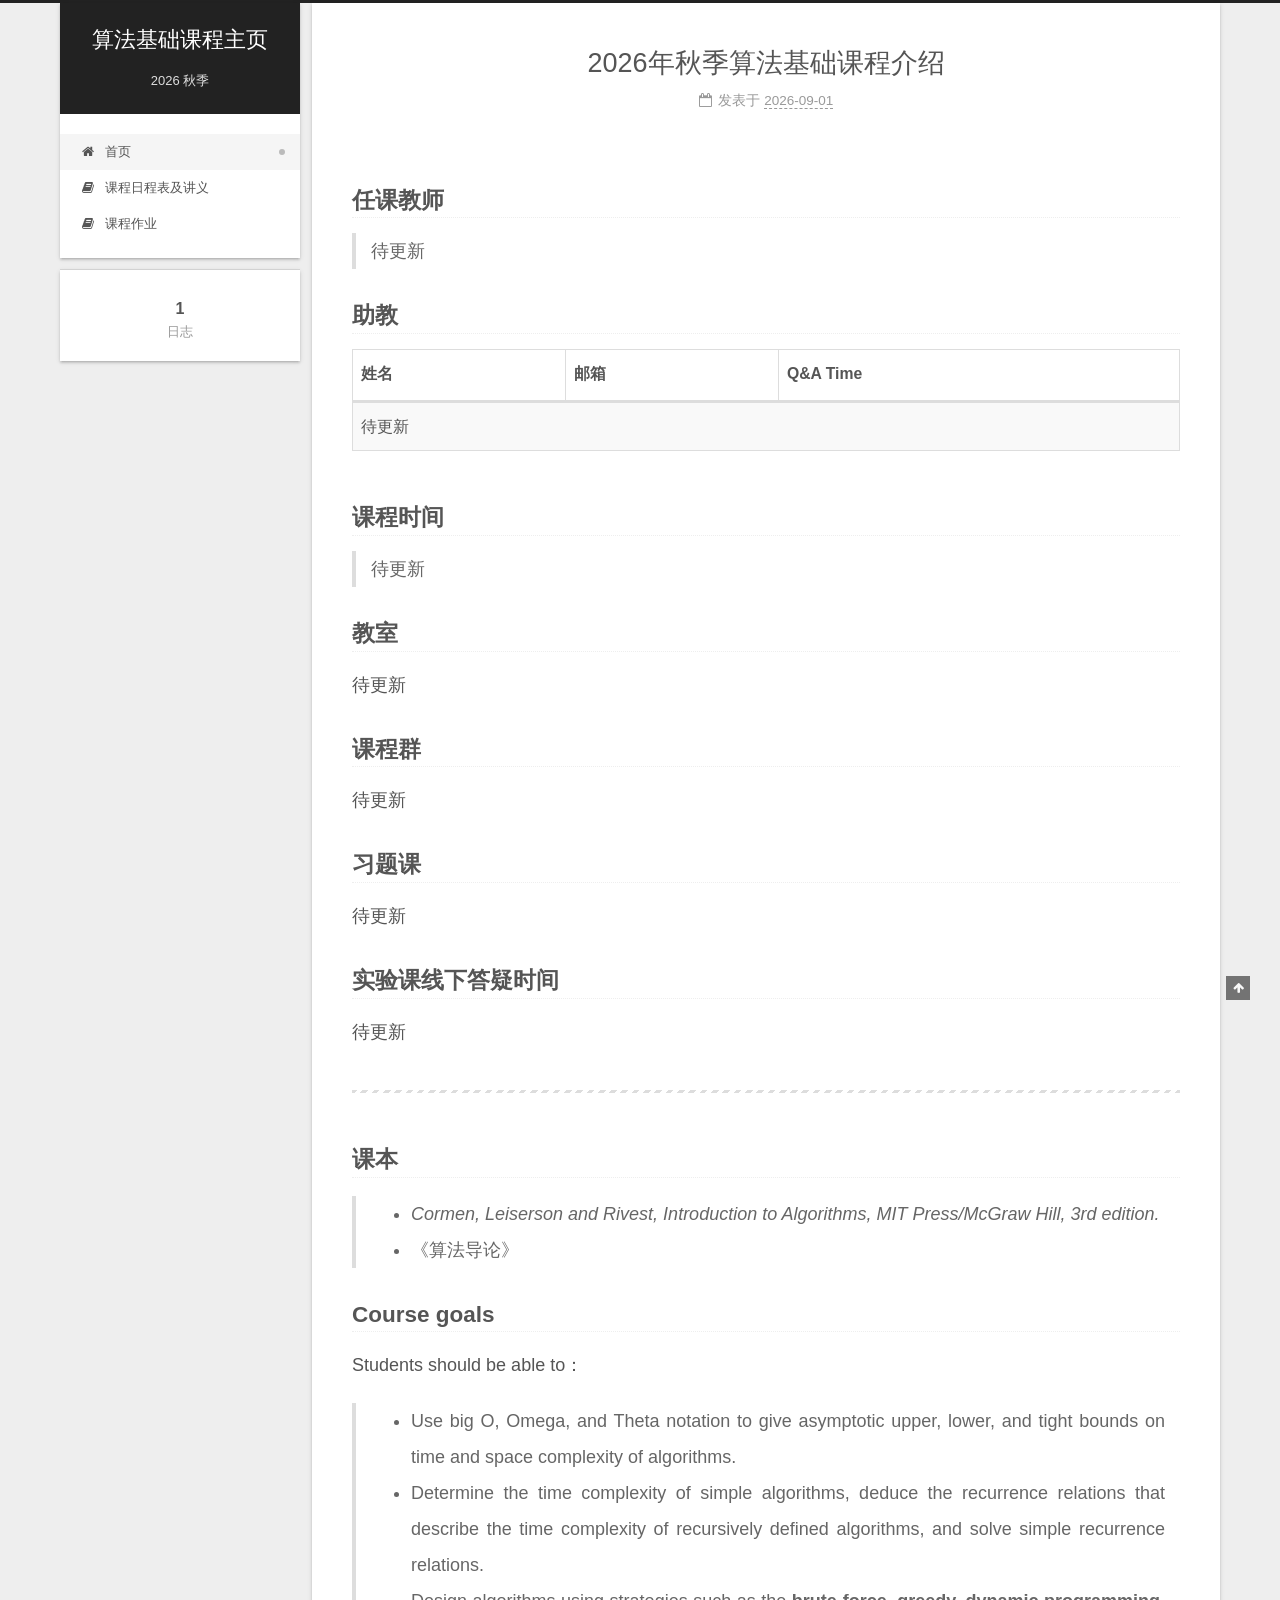
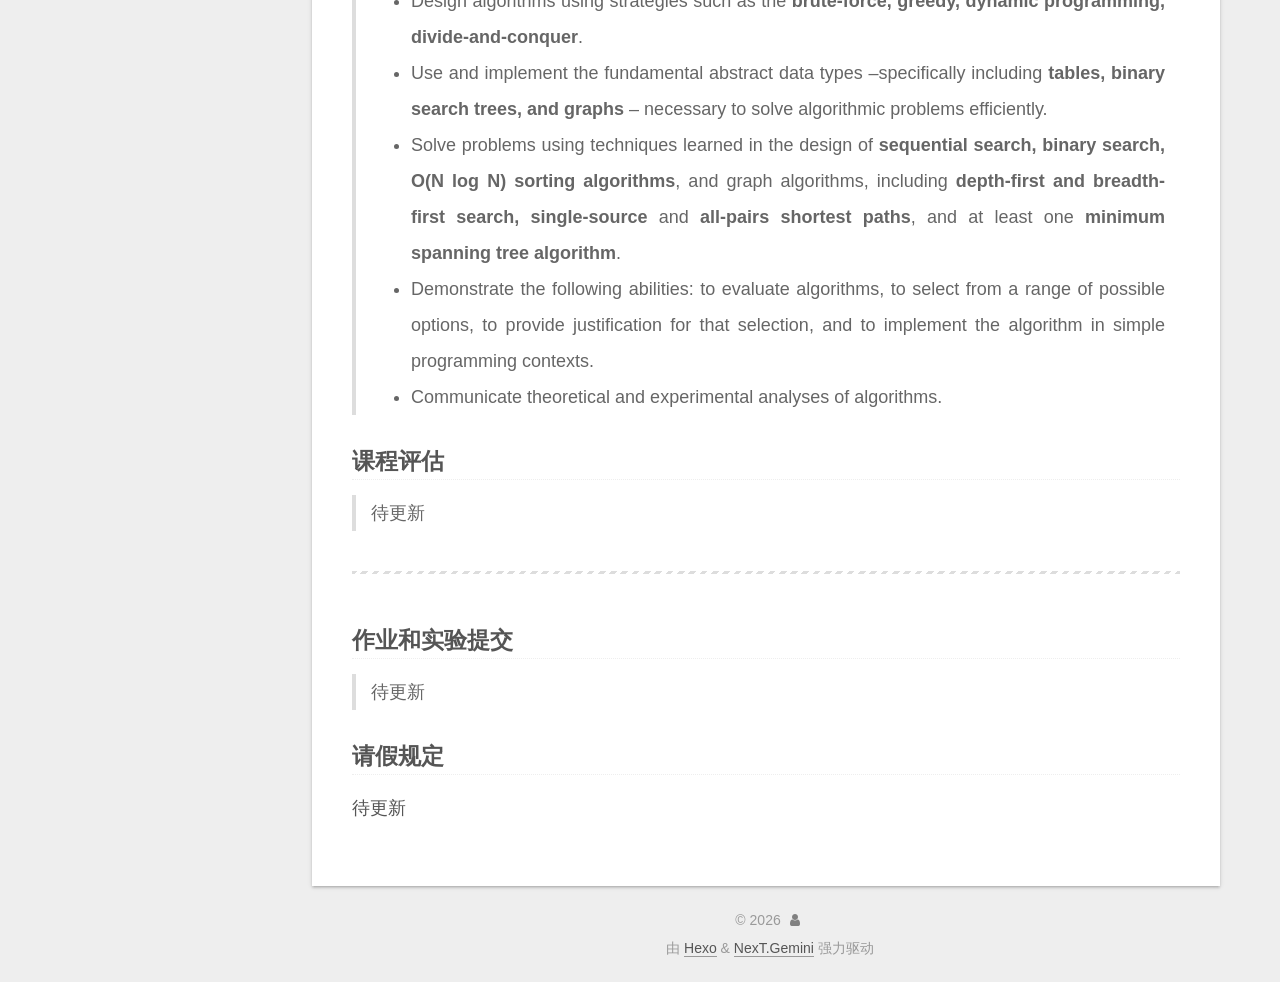
==== index.html @ 30ae8240 "Match the 2025 course website style" ====
<!DOCTYPE html>
<html lang="zh-CN">
<head>
  <meta charset="UTF-8">
<meta name="viewport" content="width=device-width, initial-scale=1, maximum-scale=2">
<meta name="theme-color" content="#222">
<meta name="generator" content="Hexo 7.3.0">
  <link rel="apple-touch-icon" sizes="180x180" href="/images/apple-touch-icon-next.png">
  <link rel="icon" type="image/png" sizes="32x32" href="/images/favicon-32x32-next.png">
  <link rel="icon" type="image/png" sizes="16x16" href="/images/favicon-16x16-next.png">
  <link rel="mask-icon" href="/images/logo.svg" color="#222">

<link rel="stylesheet" href="/css/main.css">


<link rel="stylesheet" href="/lib/font-awesome/css/font-awesome.min.css">

<script id="hexo-configurations">
    var NexT = window.NexT || {};
    var CONFIG = {"hostname":"2026-ustc-algorithm.github.io","root":"/","scheme":"Gemini","version":"7.8.0","exturl":false,"sidebar":{"position":"left","display":"always","padding":18,"offset":12,"onmobile":false},"copycode":{"enable":false,"show_result":false,"style":null},"back2top":{"enable":true,"sidebar":false,"scrollpercent":false},"bookmark":{"enable":false,"color":"#222","save":"auto"},"fancybox":false,"mediumzoom":false,"lazyload":false,"pangu":false,"comments":{"style":"tabs","active":null,"storage":true,"lazyload":false,"nav":null},"algolia":{"hits":{"per_page":10},"labels":{"input_placeholder":"Search for Posts","hits_empty":"We didn't find any results for the search: ${query}","hits_stats":"${hits} results found in ${time} ms"}},"localsearch":{"enable":false,"trigger":"auto","top_n_per_article":1,"unescape":false,"preload":false},"motion":{"enable":false,"async":false,"transition":{"post_block":"fadeIn","post_header":"slideDownIn","post_body":"slideDownIn","coll_header":"slideLeftIn","sidebar":"slideUpIn"}}};
  </script>

  <meta property="og:type" content="website">
<meta property="og:title" content="算法基础课程主页">
<meta property="og:url" content="https://2026-ustc-algorithm.github.io/index.html">
<meta property="og:site_name" content="算法基础课程主页">
<meta property="og:locale" content="zh_CN">
<meta name="twitter:card" content="summary">

<link rel="canonical" href="https://2026-ustc-algorithm.github.io/">


<script id="page-configurations">
  // https://hexo.io/docs/variables.html
  CONFIG.page = {
    sidebar: "",
    isHome : true,
    isPost : false,
    lang   : 'zh-CN'
  };
</script>

  <title>算法基础课程主页</title>
  






  <noscript>
  <style>
  .use-motion .brand,
  .use-motion .menu-item,
  .sidebar-inner,
  .use-motion .post-block,
  .use-motion .pagination,
  .use-motion .comments,
  .use-motion .post-header,
  .use-motion .post-body,
  .use-motion .collection-header { opacity: initial; }

  .use-motion .site-title,
  .use-motion .site-subtitle {
    opacity: initial;
    top: initial;
  }

  .use-motion .logo-line-before i { left: initial; }
  .use-motion .logo-line-after i { right: initial; }
  </style>
</noscript>

</head>

<body itemscope itemtype="http://schema.org/WebPage">
  <div class="container">
    <div class="headband"></div>

    <header class="header" itemscope itemtype="http://schema.org/WPHeader">
      <div class="header-inner"><div class="site-brand-container">
  <div class="site-nav-toggle">
    <div class="toggle" aria-label="切换导航栏">
      <span class="toggle-line toggle-line-first"></span>
      <span class="toggle-line toggle-line-middle"></span>
      <span class="toggle-line toggle-line-last"></span>
    </div>
  </div>

  <div class="site-meta">

    <a href="/" class="brand" rel="start">
      <span class="logo-line-before"><i></i></span>
      <h1 class="site-title">算法基础课程主页</h1>
      <span class="logo-line-after"><i></i></span>
    </a>
      <p class="site-subtitle" itemprop="description">2026 秋季</p>
  </div>

  <div class="site-nav-right">
    <div class="toggle popup-trigger">
    </div>
  </div>
</div>




<nav class="site-nav">
  <ul id="menu" class="menu">
        <li class="menu-item menu-item-home">

    <a href="/" rel="section"><i class="fa fa-fw fa-home"></i>首页</a>

  </li>
        <li class="menu-item menu-item-slides">

    <a href="/slides/" rel="section"><i class="fa fa-fw fa-book"></i>课程日程表及讲义</a>

  </li>
        <li class="menu-item menu-item-homework">

    <a href="/homework/" rel="section"><i class="fa fa-fw fa-book"></i>课程作业</a>

  </li>
  </ul>
</nav>




</div>
    </header>

    
  <div class="back-to-top">
    <i class="fa fa-arrow-up"></i>
    <span>0%</span>
  </div>


    <main class="main">
      <div class="main-inner">
        <div class="content-wrap">
          

          <div class="content index posts-expand">
            
      
  
  
  <article itemscope itemtype="http://schema.org/Article" class="post-block" lang="zh-CN">
    <link itemprop="mainEntityOfPage" href="https://2026-ustc-algorithm.github.io/">

    <span hidden itemprop="author" itemscope itemtype="http://schema.org/Person">
      <meta itemprop="image" content="/images/avatar.gif">
      <meta itemprop="name" content="">
      <meta itemprop="description" content="">
    </span>

    <span hidden itemprop="publisher" itemscope itemtype="http://schema.org/Organization">
      <meta itemprop="name" content="算法基础课程主页">
    </span>
      <header class="post-header">
        <h2 class="post-title" itemprop="name headline">
          
            <a href="/" class="post-title-link" itemprop="url">2026年秋季算法基础课程介绍</a>
        </h2>

        <div class="post-meta">
            <span class="post-meta-item">
              <span class="post-meta-item-icon">
                <i class="fa fa-calendar-o"></i>
              </span>
              <span class="post-meta-item-text">发表于</span>
              

              <time title="创建时间：2026-09-01 13:43:48 / 修改时间：13:45:22" itemprop="dateCreated datePublished" datetime="2026-09-01T13:43:48+08:00">2026-09-01</time>
            </span>

          

        </div>
      </header>

    
    
    
    <div class="post-body" itemprop="articleBody">

      
          <h3 id="任课教师"><a href="#任课教师" class="headerlink" title="任课教师"></a>任课教师</h3><blockquote>
<p>待更新</p>
</blockquote>
<h3 id="助教"><a href="#助教" class="headerlink" title="助教"></a>助教</h3><table>
<thead><tr><th>姓名</th><th>邮箱</th><th>Q&amp;A Time</th></tr></thead>
<tbody><tr><td colspan="3">待更新</td></tr></tbody>
</table>
<h3 id="课程时间"><a href="#课程时间" class="headerlink" title="课程时间"></a>课程时间</h3><blockquote><p>待更新</p></blockquote>
<h3 id="教室"><a href="#教室" class="headerlink" title="教室"></a>教室</h3><p>待更新</p>
<h3 id="课程群"><a href="#课程群" class="headerlink" title="课程群"></a>课程群</h3><p>待更新</p>
<h3 id="习题课"><a href="#习题课" class="headerlink" title="习题课"></a>习题课</h3><p>待更新</p>
<h3 id="实验课线下答疑时间"><a href="#实验课线下答疑时间" class="headerlink" title="实验课线下答疑时间"></a>实验课线下答疑时间</h3><p>待更新</p>
<hr>
<h3 id="课本"><a href="#课本" class="headerlink" title="课本"></a>课本</h3><blockquote>
<ul>
<li><em>Cormen, Leiserson and Rivest, Introduction to Algorithms, MIT Press/McGraw Hill, 3rd edition.</em></li>
<li>《算法导论》</li>
</ul>
</blockquote>
<h3 id="Course-goals"><a href="#Course-goals" class="headerlink" title="Course goals"></a>Course goals</h3><p>Students should be able to：</p>
<blockquote><ul>
<li>Use big O, Omega, and Theta notation to give asymptotic upper, lower, and tight bounds on time and space complexity of algorithms.</li>
<li>Determine the time complexity of simple algorithms, deduce the recurrence relations that describe the time complexity of recursively defined algorithms, and solve simple recurrence relations.</li>
<li>Design algorithms using strategies such as the <b>brute-force, greedy, dynamic programming, divide-and-conquer</b>.</li>
<li>Use and implement the fundamental abstract data types –specifically including <b>tables, binary search trees, and graphs</b> – necessary to solve algorithmic problems efficiently.</li>
<li>Solve problems using techniques learned in the design of <b>sequential search, binary search, O(N log N) sorting algorithms</b>, and graph algorithms, including <b>depth-first and breadth-first search, single-source</b> and <b>all-pairs shortest paths</b>, and at least one <b>minimum spanning tree algorithm</b>.</li>
<li>Demonstrate the following abilities: to evaluate algorithms, to select from a range of possible options, to provide justification for that selection, and to implement the algorithm in simple programming contexts.</li>
<li>Communicate theoretical and experimental analyses of algorithms.</li>
</ul></blockquote>
<h3 id="课程评估"><a href="#课程评估" class="headerlink" title="课程评估"></a>课程评估</h3><blockquote><p>待更新</p></blockquote>
<hr>
<h3 id="作业和实验提交"><a href="#作业和实验提交" class="headerlink" title="作业和实验提交"></a>作业和实验提交</h3><blockquote><p>待更新</p></blockquote>
<h3 id="请假规定"><a href="#请假规定" class="headerlink" title="请假规定"></a>请假规定</h3><p>待更新</p>

      
      
    </div>

    
    
    
      <footer class="post-footer">
        <div class="post-eof"></div>
      </footer>
  </article>
  
  
  


  



          </div>
          

<script>
  window.addEventListener('tabs:register', () => {
    let { activeClass } = CONFIG.comments;
    if (CONFIG.comments.storage) {
      activeClass = localStorage.getItem('comments_active') || activeClass;
    }
    if (activeClass) {
      let activeTab = document.querySelector(`a[href="#comment-${activeClass}"]`);
      if (activeTab) {
        activeTab.click();
      }
    }
  });
  if (CONFIG.comments.storage) {
    window.addEventListener('tabs:click', event => {
      if (!event.target.matches('.tabs-comment .tab-content .tab-pane')) return;
      let commentClass = event.target.classList[1];
      localStorage.setItem('comments_active', commentClass);
    });
  }
</script>

        </div>
          
  
  <div class="toggle sidebar-toggle">
    <span class="toggle-line toggle-line-first"></span>
    <span class="toggle-line toggle-line-middle"></span>
    <span class="toggle-line toggle-line-last"></span>
  </div>

  <aside class="sidebar">
    <div class="sidebar-inner">

      <ul class="sidebar-nav motion-element">
        <li class="sidebar-nav-toc">
          文章目录
        </li>
        <li class="sidebar-nav-overview">
          站点概览
        </li>
      </ul>

      <!--noindex-->
      <div class="post-toc-wrap sidebar-panel">
      </div>
      <!--/noindex-->

      <div class="site-overview-wrap sidebar-panel">
        <div class="site-author motion-element" itemprop="author" itemscope itemtype="http://schema.org/Person">
  <p class="site-author-name" itemprop="name"></p>
  <div class="site-description" itemprop="description"></div>
</div>
<div class="site-state-wrap motion-element">
  <nav class="site-state">
      <div class="site-state-item site-state-posts">
          <a href="/">
          <span class="site-state-item-count">1</span>
          <span class="site-state-item-name">日志</span>
        </a>
      </div>
  </nav>
</div>



      </div>

    </div>
  </aside>
  <div id="sidebar-dimmer"></div>


      </div>
    </main>

    <footer class="footer">
      <div class="footer-inner">
        

        

<div class="copyright">
  
  &copy; 
  <span itemprop="copyrightYear">2026</span>
  <span class="with-love">
    <i class="fa fa-user"></i>
  </span>
  <span class="author" itemprop="copyrightHolder"></span>
</div>
  <div class="powered-by">由 <a href="https://hexo.io/" class="theme-link" rel="noopener" target="_blank">Hexo</a> & <a href="https://theme-next.org/" class="theme-link" rel="noopener" target="_blank">NexT.Gemini</a> 强力驱动
  </div>

        








      </div>
    </footer>
  </div>

  
  <script src="/lib/anime.min.js"></script>

<script src="/js/utils.js"></script>


<script src="/js/schemes/pisces.js"></script>


<script src="/js/next-boot.js"></script>




  















  

  

</body>
</html>
---- css/main.css ----
:root {
  --body-bg-color: #eee;
  --content-bg-color: #fff;
  --card-bg-color: #f5f5f5;
  --text-color: #555;
  --link-color: #555;
  --link-hover-color: #222;
  --brand-color: #fff;
  --brand-hover-color: #fff;
  --table-row-odd-bg-color: #f9f9f9;
  --table-row-hover-bg-color: #f5f5f5;
  --menu-item-bg-color: #f5f5f5;
  --btn-default-bg: #fff;
  --btn-default-color: #555;
  --btn-default-border-color: #555;
  --btn-default-hover-bg: #222;
  --btn-default-hover-color: #fff;
  --btn-default-hover-border-color: #222;
}
html {
  line-height: 1.15; /* 1 */
  -webkit-text-size-adjust: 100%; /* 2 */
}
body {
  margin: 0;
}
main {
  display: block;
}
h1 {
  font-size: 2em;
  margin: 0.67em 0;
}
hr {
  box-sizing: content-box; /* 1 */
  height: 0; /* 1 */
  overflow: visible; /* 2 */
}
pre {
  font-family: monospace, monospace; /* 1 */
  font-size: 1em; /* 2 */
}
a {
  background: transparent;
}
abbr[title] {
  border-bottom: none; /* 1 */
  text-decoration: underline; /* 2 */
  text-decoration: underline dotted; /* 2 */
}
b,
strong {
  font-weight: bolder;
}
code,
kbd,
samp {
  font-family: monospace, monospace; /* 1 */
  font-size: 1em; /* 2 */
}
small {
  font-size: 80%;
}
sub,
sup {
  font-size: 75%;
  line-height: 0;
  position: relative;
  vertical-align: baseline;
}
sub {
  bottom: -0.25em;
}
sup {
  top: -0.5em;
}
img {
  border-style: none;
}
button,
input,
optgroup,
select,
textarea {
  font-family: inherit; /* 1 */
  font-size: 100%; /* 1 */
  line-height: 1.15; /* 1 */
  margin: 0; /* 2 */
}
button,
input {
/* 1 */
  overflow: visible;
}
button,
select {
/* 1 */
  text-transform: none;
}
button,
[type='button'],
[type='reset'],
[type='submit'] {
  -webkit-appearance: button;
}
button::-moz-focus-inner,
[type='button']::-moz-focus-inner,
[type='reset']::-moz-focus-inner,
[type='submit']::-moz-focus-inner {
  border-style: none;
  padding: 0;
}
button:-moz-focusring,
[type='button']:-moz-focusring,
[type='reset']:-moz-focusring,
[type='submit']:-moz-focusring {
  outline: 1px dotted ButtonText;
}
fieldset {
  padding: 0.35em 0.75em 0.625em;
}
legend {
  box-sizing: border-box; /* 1 */
  color: inherit; /* 2 */
  display: table; /* 1 */
  max-width: 100%; /* 1 */
  padding: 0; /* 3 */
  white-space: normal; /* 1 */
}
progress {
  vertical-align: baseline;
}
textarea {
  overflow: auto;
}
[type='checkbox'],
[type='radio'] {
  box-sizing: border-box; /* 1 */
  padding: 0; /* 2 */
}
[type='number']::-webkit-inner-spin-button,
[type='number']::-webkit-outer-spin-button {
  height: auto;
}
[type='search'] {
  outline-offset: -2px; /* 2 */
  -webkit-appearance: textfield; /* 1 */
}
[type='search']::-webkit-search-decoration {
  -webkit-appearance: none;
}
::-webkit-file-upload-button {
  font: inherit; /* 2 */
  -webkit-appearance: button; /* 1 */
}
details {
  display: block;
}
summary {
  display: list-item;
}
template {
  display: none;
}
[hidden] {
  display: none;
}
::selection {
  background: #262a30;
  color: #eee;
}
html,
body {
  height: 100%;
}
body {
  background: var(--body-bg-color);
  color: var(--text-color);
  font-family: 'Lato', "PingFang SC", "Microsoft YaHei", sans-serif;
  font-size: 1em;
  line-height: 2;
}
@media (max-width: 991px) {
  body {
    padding-left: 0 !important;
    padding-right: 0 !important;
  }
}
h1,
h2,
h3,
h4,
h5,
h6 {
  font-family: 'Lato', "PingFang SC", "Microsoft YaHei", sans-serif;
  font-weight: bold;
  line-height: 1.5;
  margin: 20px 0 15px;
}
h1 {
  font-size: 1.5em;
}
h2 {
  font-size: 1.375em;
}
h3 {
  font-size: 1.25em;
}
h4 {
  font-size: 1.125em;
}
h5 {
  font-size: 1em;
}
h6 {
  font-size: 0.875em;
}
p {
  margin: 0 0 20px 0;
}
a,
span.exturl {
  border-bottom: 1px solid #999;
  color: var(--link-color);
  outline: 0;
  text-decoration: none;
  overflow-wrap: break-word;
  word-wrap: break-word;
  cursor: pointer;
}
a:hover,
span.exturl:hover {
  border-bottom-color: var(--link-hover-color);
  color: var(--link-hover-color);
}
iframe,
img,
video {
  display: block;
  margin-left: auto;
  margin-right: auto;
  max-width: 100%;
}
hr {
  background-image: repeating-linear-gradient(-45deg, #ddd, #ddd 4px, transparent 4px, transparent 8px);
  border: 0;
  height: 3px;
  margin: 40px 0;
}
blockquote {
  border-left: 4px solid #ddd;
  color: #666;
  margin: 0;
  padding: 0 15px;
}
blockquote cite::before {
  content: '-';
  padding: 0 5px;
}
dt {
  font-weight: bold;
}
dd {
  margin: 0;
  padding: 0;
}
kbd {
  background-color: #f5f5f5;
  background-image: linear-gradient(#eee, #fff, #eee);
  border: 1px solid #ccc;
  border-radius: 0.2em;
  box-shadow: 0.1em 0.1em 0.2em rgba(0,0,0,0.1);
  color: #555;
  font-family: inherit;
  padding: 0.1em 0.3em;
  white-space: nowrap;
}
.table-container {
  overflow: auto;
}
table {
  border-collapse: collapse;
  border-spacing: 0;
  font-size: 0.875em;
  margin: 0 0 20px 0;
  width: 100%;
}
tbody tr:nth-of-type(odd) {
  background: var(--table-row-odd-bg-color);
}
tbody tr:hover {
  background: var(--table-row-hover-bg-color);
}
caption,
th,
td {
  font-weight: normal;
  padding: 8px;
  text-align: left;
  vertical-align: middle;
}
th,
td {
  border: 1px solid #ddd;
  border-bottom: 3px solid #ddd;
}
th {
  font-weight: 700;
  padding-bottom: 10px;
}
td {
  border-bottom-width: 1px;
}
.btn {
  background: var(--btn-default-bg);
  border: 2px solid var(--btn-default-border-color);
  border-radius: 2px;
  color: var(--btn-default-color);
  display: inline-block;
  font-size: 0.875em;
  line-height: 2;
  padding: 0 20px;
  text-decoration: none;
  transition-property: background-color;
  transition-delay: 0s;
  transition-duration: 0.2s;
  transition-timing-function: ease-in-out;
}
.btn:hover {
  background: var(--btn-default-hover-bg);
  border-color: var(--btn-default-hover-border-color);
  color: var(--btn-default-hover-color);
}
.btn + .btn {
  margin: 0 0 8px 8px;
}
.btn .fa-fw {
  text-align: left;
  width: 1.285714285714286em;
}
.toggle {
  line-height: 0;
}
.toggle .toggle-line {
  background: #fff;
  display: inline-block;
  height: 2px;
  left: 0;
  position: relative;
  top: 0;
  transition: all 0.4s;
  vertical-align: top;
  width: 100%;
}
.toggle .toggle-line:not(:first-child) {
  margin-top: 3px;
}
.toggle.toggle-arrow .toggle-line-first {
  left: 50%;
  top: 2px;
  transform: rotate(45deg);
  width: 50%;
}
.toggle.toggle-arrow .toggle-line-middle {
  left: 2px;
  width: 90%;
}
.toggle.toggle-arrow .toggle-line-last {
  left: 50%;
  top: -2px;
  transform: rotate(-45deg);
  width: 50%;
}
.toggle.toggle-close .toggle-line-first {
  transform: rotate(-45deg);
  top: 5px;
}
.toggle.toggle-close .toggle-line-middle {
  opacity: 0;
}
.toggle.toggle-close .toggle-line-last {
  transform: rotate(45deg);
  top: -5px;
}
.highlight,
pre {
  background: #f7f7f7;
  color: #4d4d4c;
  line-height: 1.6;
  margin: 0 auto 20px;
}
pre,
code {
  font-family: consolas, Menlo, monospace, "PingFang SC", "Microsoft YaHei";
}
code {
  background: #eee;
  border-radius: 3px;
  color: #555;
  padding: 2px 4px;
  overflow-wrap: break-word;
  word-wrap: break-word;
}
.highlight *::selection {
  background: #d6d6d6;
}
.highlight pre {
  border: 0;
  margin: 0;
  padding: 10px 0;
}
.highlight table {
  border: 0;
  margin: 0;
  width: auto;
}
.highlight td {
  border: 0;
  padding: 0;
}
.highlight figcaption {
  background: #eff2f3;
  color: #4d4d4c;
  display: flex;
  font-size: 0.875em;
  justify-content: space-between;
  line-height: 1.2;
  padding: 0.5em;
}
.highlight figcaption a {
  color: #4d4d4c;
}
.highlight figcaption a:hover {
  border-bottom-color: #4d4d4c;
}
.highlight .gutter {
  -moz-user-select: none;
  -ms-user-select: none;
  -webkit-user-select: none;
  user-select: none;
}
.highlight .gutter pre {
  background: #eff2f3;
  color: #869194;
  padding-left: 10px;
  padding-right: 10px;
  text-align: right;
}
.highlight .code pre {
  background: #f7f7f7;
  padding-left: 10px;
  width: 100%;
}
.gist table {
  width: auto;
}
.gist table td {
  border: 0;
}
pre {
  overflow: auto;
  padding: 10px;
}
pre code {
  background: none;
  color: #4d4d4c;
  font-size: 0.875em;
  padding: 0;
  text-shadow: none;
}
pre .deletion {
  background: #fdd;
}
pre .addition {
  background: #dfd;
}
pre .meta {
  color: #eab700;
  -moz-user-select: none;
  -ms-user-select: none;
  -webkit-user-select: none;
  user-select: none;
}
pre .comment {
  color: #8e908c;
}
pre .variable,
pre .attribute,
pre .tag,
pre .name,
pre .regexp,
pre .ruby .constant,
pre .xml .tag .title,
pre .xml .pi,
pre .xml .doctype,
pre .html .doctype,
pre .css .id,
pre .css .class,
pre .css .pseudo {
  color: #c82829;
}
pre .number,
pre .preprocessor,
pre .built_in,
pre .builtin-name,
pre .literal,
pre .params,
pre .constant,
pre .command {
  color: #f5871f;
}
pre .ruby .class .title,
pre .css .rules .attribute,
pre .string,
pre .symbol,
pre .value,
pre .inheritance,
pre .header,
pre .ruby .symbol,
pre .xml .cdata,
pre .special,
pre .formula {
  color: #718c00;
}
pre .title,
pre .css .hexcolor {
  color: #3e999f;
}
pre .function,
pre .python .decorator,
pre .python .title,
pre .ruby .function .title,
pre .ruby .title .keyword,
pre .perl .sub,
pre .javascript .title,
pre .coffeescript .title {
  color: #4271ae;
}
pre .keyword,
pre .javascript .function {
  color: #8959a8;
}
.blockquote-center {
  border-left: none;
  margin: 40px 0;
  padding: 0;
  position: relative;
  text-align: center;
}
.blockquote-center::before,
.blockquote-center::after {
  background-repeat: no-repeat;
  background-size: 22px 22px;
  content: ' ';
  display: block;
  height: 24px;
  opacity: 0.2;
  position: absolute;
  width: 100%;
}
.blockquote-center::before {
  background-image: url("../images/quote-l.svg");
  background-position: 0 -6px;
  border-top: 1px solid #ccc;
  top: -20px;
}
.blockquote-center::after {
  background-image: url("../images/quote-r.svg");
  background-position: 100% 8px;
  border-bottom: 1px solid #ccc;
  bottom: -20px;
}
.blockquote-center p,
.blockquote-center div {
  text-align: center;
}
.post-body .group-picture img {
  margin: 0 auto;
  padding: 0 3px;
}
.group-picture-row {
  margin-bottom: 6px;
  overflow: hidden;
}
.group-picture-column {
  float: left;
  margin-bottom: 10px;
}
.post-body .label {
  color: #555;
  display: inline;
  padding: 0 2px;
}
.post-body .label.default {
  background: #f0f0f0;
}
.post-body .label.primary {
  background: #efe6f7;
}
.post-body .label.info {
  background: #e5f2f8;
}
.post-body .label.success {
  background: #e7f4e9;
}
.post-body .label.warning {
  background: #fcf6e1;
}
.post-body .label.danger {
  background: #fae8eb;
}
.post-body .tabs {
  margin-bottom: 20px;
}
.post-body .tabs,
.tabs-comment {
  display: block;
  padding-top: 10px;
  position: relative;
}
.post-body .tabs ul.nav-tabs,
.tabs-comment ul.nav-tabs {
  display: flex;
  flex-wrap: wrap;
  margin: 0;
  margin-bottom: -1px;
  padding: 0;
}
@media (max-width: 413px) {
  .post-body .tabs ul.nav-tabs,
  .tabs-comment ul.nav-tabs {
    display: block;
    margin-bottom: 5px;
  }
}
.post-body .tabs ul.nav-tabs li.tab,
.tabs-comment ul.nav-tabs li.tab {
  border-bottom: 1px solid #ddd;
  border-left: 1px solid transparent;
  border-right: 1px solid transparent;
  border-top: 3px solid transparent;
  flex-grow: 1;
  list-style-type: none;
  border-radius: 0 0 0 0;
}
@media (max-width: 413px) {
  .post-body .tabs ul.nav-tabs li.tab,
  .tabs-comment ul.nav-tabs li.tab {
    border-bottom: 1px solid transparent;
    border-left: 3px solid transparent;
    border-right: 1px solid transparent;
    border-top: 1px solid transparent;
  }
}
@media (max-width: 413px) {
  .post-body .tabs ul.nav-tabs li.tab,
  .tabs-comment ul.nav-tabs li.tab {
    border-radius: 0;
  }
}
.post-body .tabs ul.nav-tabs li.tab a,
.tabs-comment ul.nav-tabs li.tab a {
  border-bottom: initial;
  display: block;
  line-height: 1.8;
  outline: 0;
  padding: 0.25em 0.75em;
  text-align: center;
  transition-delay: 0s;
  transition-duration: 0.2s;
  transition-timing-function: ease-out;
}
.post-body .tabs ul.nav-tabs li.tab a i,
.tabs-comment ul.nav-tabs li.tab a i {
  width: 1.285714285714286em;
}
.post-body .tabs ul.nav-tabs li.tab.active,
.tabs-comment ul.nav-tabs li.tab.active {
  border-bottom: 1px solid transparent;
  border-left: 1px solid #ddd;
  border-right: 1px solid #ddd;
  border-top: 3px solid #fc6423;
}
@media (max-width: 413px) {
  .post-body .tabs ul.nav-tabs li.tab.active,
  .tabs-comment ul.nav-tabs li.tab.active {
    border-bottom: 1px solid #ddd;
    border-left: 3px solid #fc6423;
    border-right: 1px solid #ddd;
    border-top: 1px solid #ddd;
  }
}
.post-body .tabs ul.nav-tabs li.tab.active a,
.tabs-comment ul.nav-tabs li.tab.active a {
  color: var(--link-color);
  cursor: default;
}
.post-body .tabs .tab-content .tab-pane,
.tabs-comment .tab-content .tab-pane {
  border: 1px solid #ddd;
  border-top: 0;
  padding: 20px 20px 0 20px;
  border-radius: 0;
}
.post-body .tabs .tab-content .tab-pane:not(.active),
.tabs-comment .tab-content .tab-pane:not(.active) {
  display: none;
}
.post-body .tabs .tab-content .tab-pane.active,
.tabs-comment .tab-content .tab-pane.active {
  display: block;
}
.post-body .tabs .tab-content .tab-pane.active:nth-of-type(1),
.tabs-comment .tab-content .tab-pane.active:nth-of-type(1) {
  border-radius: 0 0 0 0;
}
@media (max-width: 413px) {
  .post-body .tabs .tab-content .tab-pane.active:nth-of-type(1),
  .tabs-comment .tab-content .tab-pane.active:nth-of-type(1) {
    border-radius: 0;
  }
}
.post-body .note {
  border-radius: 3px;
  margin-bottom: 20px;
  padding: 1em;
  position: relative;
  border: 1px solid #eee;
  border-left-width: 5px;
}
.post-body .note h2,
.post-body .note h3,
.post-body .note h4,
.post-body .note h5,
.post-body .note h6 {
  margin-top: 0;
  border-bottom: initial;
  margin-bottom: 0;
  padding-top: 0;
}
.post-body .note p:first-child,
.post-body .note ul:first-child,
.post-body .note ol:first-child,
.post-body .note table:first-child,
.post-body .note pre:first-child,
.post-body .note blockquote:first-child,
.post-body .note img:first-child {
  margin-top: 0;
}
.post-body .note p:last-child,
.post-body .note ul:last-child,
.post-body .note ol:last-child,
.post-body .note table:last-child,
.post-body .note pre:last-child,
.post-body .note blockquote:last-child,
.post-body .note img:last-child {
  margin-bottom: 0;
}
.post-body .note.default {
  border-left-color: #777;
}
.post-body .note.default h2,
.post-body .note.default h3,
.post-body .note.default h4,
.post-body .note.default h5,
.post-body .note.default h6 {
  color: #777;
}
.post-body .note.primary {
  border-left-color: #6f42c1;
}
.post-body .note.primary h2,
.post-body .note.primary h3,
.post-body .note.primary h4,
.post-body .note.primary h5,
.post-body .note.primary h6 {
  color: #6f42c1;
}
.post-body .note.info {
  border-left-color: #428bca;
}
.post-body .note.info h2,
.post-body .note.info h3,
.post-body .note.info h4,
.post-body .note.info h5,
.post-body .note.info h6 {
  color: #428bca;
}
.post-body .note.success {
  border-left-color: #5cb85c;
}
.post-body .note.success h2,
.post-body .note.success h3,
.post-body .note.success h4,
.post-body .note.success h5,
.post-body .note.success h6 {
  color: #5cb85c;
}
.post-body .note.warning {
  border-left-color: #f0ad4e;
}
.post-body .note.warning h2,
.post-body .note.warning h3,
.post-body .note.warning h4,
.post-body .note.warning h5,
.post-body .note.warning h6 {
  color: #f0ad4e;
}
.post-body .note.danger {
  border-left-color: #d9534f;
}
.post-body .note.danger h2,
.post-body .note.danger h3,
.post-body .note.danger h4,
.post-body .note.danger h5,
.post-body .note.danger h6 {
  color: #d9534f;
}
.pagination .prev,
.pagination .next,
.pagination .page-number,
.pagination .space {
  display: inline-block;
  margin: 0 10px;
  padding: 0 11px;
  position: relative;
  top: -1px;
}
@media (max-width: 767px) {
  .pagination .prev,
  .pagination .next,
  .pagination .page-number,
  .pagination .space {
    margin: 0 5px;
  }
}
.pagination {
  border-top: 1px solid #eee;
  margin: 120px 0 0;
  text-align: center;
}
.pagination .prev,
.pagination .next,
.pagination .page-number {
  border-bottom: 0;
  border-top: 1px solid #eee;
  transition-property: border-color;
  transition-delay: 0s;
  transition-duration: 0.2s;
  transition-timing-function: ease-in-out;
}
.pagination .prev:hover,
.pagination .next:hover,
.pagination .page-number:hover {
  border-top-color: #222;
}
.pagination .space {
  margin: 0;
  padding: 0;
}
.pagination .prev {
  margin-left: 0;
}
.pagination .next {
  margin-right: 0;
}
.pagination .page-number.current {
  background: #ccc;
  border-top-color: #ccc;
  color: #fff;
}
@media (max-width: 767px) {
  .pagination {
    border-top: none;
  }
  .pagination .prev,
  .pagination .next,
  .pagination .page-number {
    border-bottom: 1px solid #eee;
    border-top: 0;
    margin-bottom: 10px;
    padding: 0 10px;
  }
  .pagination .prev:hover,
  .pagination .next:hover,
  .pagination .page-number:hover {
    border-bottom-color: #222;
  }
}
.comments {
  margin-top: 60px;
  overflow: hidden;
}
.comment-button-group {
  display: flex;
  flex-wrap: wrap-reverse;
  justify-content: center;
  margin: 1em 0;
}
.comment-button-group .comment-button {
  margin: 0.1em 0.2em;
}
.comment-button-group .comment-button.active {
  background: var(--btn-default-hover-bg);
  border-color: var(--btn-default-hover-border-color);
  color: var(--btn-default-hover-color);
}
.comment-position {
  display: none;
}
.comment-position.active {
  display: block;
}
.tabs-comment {
  background: var(--content-bg-color);
  margin-top: 4em;
  padding-top: 0;
}
.tabs-comment .comments {
  border: 0;
  box-shadow: none;
  margin-top: 0;
  padding-top: 0;
}
.container {
  min-height: 100%;
  position: relative;
}
.main-inner {
  margin: 0 auto;
  width: calc(100% - 20px);
}
@media (min-width: 1200px) {
  .main-inner {
    width: 1160px;
  }
}
@media (min-width: 1600px) {
  .main-inner {
    width: 73%;
  }
}
@media (max-width: 767px) {
  .content-wrap {
    padding: 0 20px;
  }
}
.header {
  background: transparent;
}
.header-inner {
  margin: 0 auto;
  width: calc(100% - 20px);
}
@media (min-width: 1200px) {
  .header-inner {
    width: 1160px;
  }
}
@media (min-width: 1600px) {
  .header-inner {
    width: 73%;
  }
}
.site-brand-container {
  display: flex;
  flex-shrink: 0;
  padding: 0 10px;
}
.headband {
  background: #222;
  height: 3px;
}
.site-meta {
  flex-grow: 1;
  text-align: center;
}
@media (max-width: 767px) {
  .site-meta {
    text-align: center;
  }
}
.brand {
  border-bottom: none;
  color: var(--brand-color);
  display: inline-block;
  line-height: 1.375em;
  padding: 0 40px;
  position: relative;
}
.brand:hover {
  color: var(--brand-hover-color);
}
.site-title {
  font-family: 'Lato', "PingFang SC", "Microsoft YaHei", sans-serif;
  font-size: 1.375em;
  font-weight: normal;
  margin: 0;
}
.site-subtitle {
  color: #ddd;
  font-size: 0.8125em;
  margin: 10px 0;
}
.use-motion .brand {
  opacity: 0;
}
.use-motion .site-title,
.use-motion .site-subtitle,
.use-motion .custom-logo-image {
  opacity: 0;
  position: relative;
  top: -10px;
}
.site-nav-toggle,
.site-nav-right {
  display: none;
}
@media (max-width: 767px) {
  .site-nav-toggle,
  .site-nav-right {
    display: flex;
    flex-direction: column;
    justify-content: center;
  }
}
.site-nav-toggle .toggle,
.site-nav-right .toggle {
  color: var(--text-color);
  padding: 10px;
  width: 22px;
}
.site-nav-toggle .toggle .toggle-line,
.site-nav-right .toggle .toggle-line {
  background: var(--text-color);
  border-radius: 1px;
}
.site-nav {
  display: block;
}
@media (max-width: 767px) {
  .site-nav {
    clear: both;
    display: none;
  }
}
.site-nav.site-nav-on {
  display: block;
}
.menu {
  margin-top: 20px;
  padding-left: 0;
  text-align: center;
}
.menu-item {
  display: inline-block;
  list-style: none;
  margin: 0 10px;
}
@media (max-width: 767px) {
  .menu-item {
    display: block;
    margin-top: 10px;
  }
  .menu-item.menu-item-search {
    display: none;
  }
}
.menu-item a,
.menu-item span.exturl {
  border-bottom: 0;
  display: block;
  font-size: 0.8125em;
  transition-property: border-color;
  transition-delay: 0s;
  transition-duration: 0.2s;
  transition-timing-function: ease-in-out;
}
@media (hover: none) {
  .menu-item a:hover,
  .menu-item span.exturl:hover {
    border-bottom-color: transparent !important;
  }
}
.menu-item .fa {
  margin-right: 8px;
}
.menu-item .badge {
  display: inline-block;
  font-weight: bold;
  line-height: 1;
  margin-left: 0.35em;
  margin-top: 0.35em;
  text-align: center;
  white-space: nowrap;
}
@media (max-width: 767px) {
  .menu-item .badge {
    float: right;
    margin-left: 0;
  }
}
.menu-item-active a,
.menu .menu-item a:hover,
.menu .menu-item span.exturl:hover {
  background: var(--menu-item-bg-color);
}
.use-motion .menu-item {
  opacity: 0;
}
.sidebar {
  background: #222;
  bottom: 0;
  box-shadow: inset 0 2px 6px #000;
  position: fixed;
  top: 0;
}
@media (max-width: 991px) {
  .sidebar {
    display: none;
  }
}
.sidebar-inner {
  color: #999;
  padding: 18px 10px;
  text-align: center;
}
.cc-license {
  margin-top: 10px;
  text-align: center;
}
.cc-license .cc-opacity {
  border-bottom: none;
  opacity: 0.7;
}
.cc-license .cc-opacity:hover {
  opacity: 0.9;
}
.cc-license img {
  display: inline-block;
}
.site-author-image {
  border: 1px solid #eee;
  display: block;
  margin: 0 auto;
  max-width: 120px;
  padding: 2px;
}
.site-author-name {
  color: var(--text-color);
  font-weight: 600;
  margin: 0;
  text-align: center;
}
.site-description {
  color: #999;
  font-size: 0.8125em;
  margin-top: 0;
  text-align: center;
}
.links-of-author {
  margin-top: 15px;
}
.links-of-author a,
.links-of-author span.exturl {
  border-bottom-color: #555;
  display: inline-block;
  font-size: 0.8125em;
  margin-bottom: 10px;
  margin-right: 10px;
  vertical-align: middle;
}
.links-of-author a::before,
.links-of-author span.exturl::before {
  background: #93acf6;
  border-radius: 50%;
  content: ' ';
  display: inline-block;
  height: 4px;
  margin-right: 3px;
  vertical-align: middle;
  width: 4px;
}
.sidebar-button {
  margin-top: 15px;
}
.sidebar-button a {
  border: 1px solid #fc6423;
  border-radius: 4px;
  color: #fc6423;
  display: inline-block;
  padding: 0 15px;
}
.sidebar-button a .fa {
  margin-right: 5px;
}
.sidebar-button a:hover {
  background: #fc6423;
  border: 1px solid #fc6423;
  color: #fff;
}
.sidebar-button a:hover .fa {
  color: #fff;
}
.links-of-blogroll {
  font-size: 0.8125em;
  margin-top: 10px;
}
.links-of-blogroll-title {
  font-size: 0.875em;
  font-weight: 600;
  margin-top: 0;
}
.links-of-blogroll-list {
  list-style: none;
  margin: 0;
  padding: 0;
}
#sidebar-dimmer {
  display: none;
}
@media (max-width: 767px) {
  #sidebar-dimmer {
    background: #000;
    display: block;
    height: 100%;
    left: 100%;
    opacity: 0;
    position: fixed;
    top: 0;
    width: 100%;
    z-index: 1100;
  }
  .sidebar-active + #sidebar-dimmer {
    opacity: 0.7;
    transform: translateX(-100%);
    transition: opacity 0.5s;
  }
}
.sidebar-nav {
  margin: 0;
  padding-bottom: 20px;
  padding-left: 0;
}
.sidebar-nav li {
  border-bottom: 1px solid transparent;
  color: #555;
  cursor: pointer;
  display: inline-block;
  font-size: 0.875em;
}
.sidebar-nav li.sidebar-nav-overview {
  margin-left: 10px;
}
.sidebar-nav li:hover {
  color: #fc6423;
}
.sidebar-nav .sidebar-nav-active {
  border-bottom-color: #fc6423;
  color: #fc6423;
}
.sidebar-nav .sidebar-nav-active:hover {
  color: #fc6423;
}
.sidebar-panel {
  display: none;
  overflow-x: hidden;
  overflow-y: auto;
}
.sidebar-panel-active {
  display: block;
}
.sidebar-toggle {
  background: #222;
  bottom: 45px;
  cursor: pointer;
  height: 14px;
  left: 30px;
  padding: 5px;
  position: fixed;
  width: 14px;
  z-index: 1300;
}
@media (max-width: 991px) {
  .sidebar-toggle {
    left: 20px;
    opacity: 0.8;
    display: none;
  }
}
.sidebar-toggle:hover .toggle-line {
  background: #fc6423;
}
.post-toc {
  font-size: 0.875em;
}
.post-toc ol {
  list-style: none;
  margin: 0;
  padding: 0 2px 5px 10px;
  text-align: left;
}
.post-toc ol > ol {
  padding-left: 0;
}
.post-toc ol a {
  transition-property: all;
  transition-delay: 0s;
  transition-duration: 0.2s;
  transition-timing-function: ease-in-out;
}
.post-toc .nav-item {
  line-height: 1.8;
  overflow: hidden;
  text-overflow: ellipsis;
  white-space: nowrap;
}
.post-toc .nav .nav-child {
  display: none;
}
.post-toc .nav .active > .nav-child {
  display: block;
}
.post-toc .nav .active-current > .nav-child {
  display: block;
}
.post-toc .nav .active-current > .nav-child > .nav-item {
  display: block;
}
.post-toc .nav .active > a {
  border-bottom-color: #fc6423;
  color: #fc6423;
}
.post-toc .nav .active-current > a {
  color: #fc6423;
}
.post-toc .nav .active-current > a:hover {
  color: #fc6423;
}
.site-state {
  display: flex;
  justify-content: center;
  line-height: 1.4;
  margin-top: 10px;
  overflow: hidden;
  text-align: center;
  white-space: nowrap;
}
.site-state-item {
  padding: 0 15px;
}
.site-state-item:not(:first-child) {
  border-left: 1px solid #eee;
}
.site-state-item a {
  border-bottom: none;
}
.site-state-item-count {
  display: block;
  font-size: 1em;
  font-weight: 600;
  text-align: center;
}
.site-state-item-name {
  color: #999;
  font-size: 0.8125em;
}
.footer {
  color: #999;
  font-size: 0.875em;
  padding: 20px 0;
}
.footer.footer-fixed {
  bottom: 0;
  left: 0;
  position: absolute;
  right: 0;
}
.footer-inner {
  box-sizing: border-box;
  margin: 0 auto;
  text-align: center;
  width: calc(100% - 20px);
}
@media (min-width: 1200px) {
  .footer-inner {
    width: 1160px;
  }
}
@media (min-width: 1600px) {
  .footer-inner {
    width: 73%;
  }
}
.languages {
  display: inline-block;
  font-size: 1.125em;
  position: relative;
}
.languages .lang-select-label span {
  margin: 0 0.5em;
}
.languages .lang-select {
  height: 100%;
  left: 0;
  opacity: 0;
  position: absolute;
  top: 0;
  width: 100%;
}
.with-love {
  color: #808080;
  display: inline-block;
  margin: 0 5px;
}
.powered-by,
.theme-info {
  display: inline-block;
}
@-moz-keyframes iconAnimate {
  0%, 100% {
    transform: scale(1);
  }
  10%, 30% {
    transform: scale(0.9);
  }
  20%, 40%, 60%, 80% {
    transform: scale(1.1);
  }
  50%, 70% {
    transform: scale(1.1);
  }
}
@-webkit-keyframes iconAnimate {
  0%, 100% {
    transform: scale(1);
  }
  10%, 30% {
    transform: scale(0.9);
  }
  20%, 40%, 60%, 80% {
    transform: scale(1.1);
  }
  50%, 70% {
    transform: scale(1.1);
  }
}
@-o-keyframes iconAnimate {
  0%, 100% {
    transform: scale(1);
  }
  10%, 30% {
    transform: scale(0.9);
  }
  20%, 40%, 60%, 80% {
    transform: scale(1.1);
  }
  50%, 70% {
    transform: scale(1.1);
  }
}
@keyframes iconAnimate {
  0%, 100% {
    transform: scale(1);
  }
  10%, 30% {
    transform: scale(0.9);
  }
  20%, 40%, 60%, 80% {
    transform: scale(1.1);
  }
  50%, 70% {
    transform: scale(1.1);
  }
}
.back-to-top {
  font-size: 12px;
  text-align: center;
  transition-delay: 0s;
  transition-duration: 0.2s;
  transition-timing-function: ease-in-out;
}
.back-to-top {
  background: #222;
  bottom: -100px;
  box-sizing: border-box;
  color: #fff;
  cursor: pointer;
  left: 30px;
  opacity: 0.6;
  padding: 0 6px;
  position: fixed;
  transition-property: bottom;
  z-index: 1300;
  width: 24px;
}
.back-to-top span {
  display: none;
}
.back-to-top:hover {
  color: #fc6423;
}
.back-to-top.back-to-top-on {
  bottom: 30px;
}
@media (max-width: 991px) {
  .back-to-top {
    left: 20px;
    opacity: 0.8;
  }
}
.post-body {
  font-family: 'Lato', "PingFang SC", "Microsoft YaHei", sans-serif;
  overflow-wrap: break-word;
  word-wrap: break-word;
}
@media (min-width: 1200px) {
  .post-body {
    font-size: 1.125em;
  }
}
.post-body .exturl .fa {
  font-size: 0.875em;
  margin-left: 4px;
}
.post-body .image-caption,
.post-body .figure .caption {
  color: #999;
  font-size: 0.875em;
  font-weight: bold;
  line-height: 1;
  margin: -20px auto 15px;
  text-align: center;
}
.post-sticky-flag {
  display: inline-block;
  transform: rotate(30deg);
}
.post-button {
  margin-top: 40px;
  text-align: center;
}
.use-motion .post-block,
.use-motion .pagination,
.use-motion .comments {
  opacity: 0;
}
.use-motion .post-header {
  opacity: 0;
}
.use-motion .post-body {
  opacity: 0;
}
.use-motion .collection-header {
  opacity: 0;
}
.posts-collapse {
  margin-left: 35px;
  position: relative;
}
@media (max-width: 767px) {
  .posts-collapse {
    margin-left: 0px;
    margin-right: 0px;
  }
}
.posts-collapse .collection-title {
  font-size: 1.125em;
  position: relative;
}
.posts-collapse .collection-title::before {
  background: #999;
  border: 1px solid #fff;
  border-radius: 50%;
  content: ' ';
  height: 10px;
  left: 0;
  margin-left: -6px;
  margin-top: -4px;
  position: absolute;
  top: 50%;
  width: 10px;
}
.posts-collapse .collection-year {
  font-size: 1.5em;
  font-weight: bold;
  margin: 60px 0;
  position: relative;
}
.posts-collapse .collection-year::before {
  background: #bbb;
  border-radius: 50%;
  content: ' ';
  height: 8px;
  left: 0;
  margin-left: -4px;
  margin-top: -4px;
  position: absolute;
  top: 50%;
  width: 8px;
}
.posts-collapse .collection-header {
  display: block;
  margin: 0 0 0 20px;
}
.posts-collapse .collection-header small {
  color: #bbb;
  margin-left: 5px;
}
.posts-collapse .post-header {
  border-bottom: 1px dashed #ccc;
  margin: 30px 0;
  padding-left: 15px;
  position: relative;
  transition-property: border;
  transition-delay: 0s;
  transition-duration: 0.2s;
  transition-timing-function: ease-in-out;
}
.posts-collapse .post-header::before {
  background: #bbb;
  border: 1px solid #fff;
  border-radius: 50%;
  content: ' ';
  height: 6px;
  left: 0;
  margin-left: -4px;
  position: absolute;
  top: 0.75em;
  transition-property: background;
  width: 6px;
  transition-delay: 0s;
  transition-duration: 0.2s;
  transition-timing-function: ease-in-out;
}
.posts-collapse .post-header:hover {
  border-bottom-color: #666;
}
.posts-collapse .post-header:hover::before {
  background: #222;
}
.posts-collapse .post-meta {
  display: inline;
  font-size: 0.75em;
  margin-right: 10px;
}
.posts-collapse .post-title {
  display: inline;
}
.posts-collapse .post-title a,
.posts-collapse .post-title span.exturl {
  border-bottom: none;
  color: var(--link-color);
}
.posts-collapse::before {
  background: #f5f5f5;
  content: ' ';
  height: 100%;
  left: 0;
  margin-left: -2px;
  position: absolute;
  top: 1.25em;
  width: 4px;
}
.posts-collapse .fa-external-link {
  font-size: 0.875em;
  margin-left: 5px;
}
.post-eof {
  background: #ccc;
  height: 1px;
  margin: 80px auto 60px;
  text-align: center;
  width: 8%;
}
.post-block:last-of-type .post-eof {
  display: none;
}
.content {
  padding-top: 40px;
}
@media (min-width: 992px) {
  .post-body {
    text-align: justify;
  }
}
@media (max-width: 991px) {
  .post-body {
    text-align: justify;
  }
}
.post-body h1,
.post-body h2,
.post-body h3,
.post-body h4,
.post-body h5,
.post-body h6 {
  padding-top: 10px;
}
.post-body h1 .header-anchor,
.post-body h2 .header-anchor,
.post-body h3 .header-anchor,
.post-body h4 .header-anchor,
.post-body h5 .header-anchor,
.post-body h6 .header-anchor {
  border-bottom-style: none;
  color: #ccc;
  float: right;
  margin-left: 10px;
  visibility: hidden;
}
.post-body h1 .header-anchor:hover,
.post-body h2 .header-anchor:hover,
.post-body h3 .header-anchor:hover,
.post-body h4 .header-anchor:hover,
.post-body h5 .header-anchor:hover,
.post-body h6 .header-anchor:hover {
  color: inherit;
}
.post-body h1:hover .header-anchor,
.post-body h2:hover .header-anchor,
.post-body h3:hover .header-anchor,
.post-body h4:hover .header-anchor,
.post-body h5:hover .header-anchor,
.post-body h6:hover .header-anchor {
  visibility: visible;
}
.post-body iframe,
.post-body img,
.post-body video {
  margin-bottom: 20px;
}
.post-body .video-container {
  height: 0;
  margin-bottom: 20px;
  overflow: hidden;
  padding-top: 75%;
  position: relative;
  width: 100%;
}
.post-body .video-container iframe,
.post-body .video-container object,
.post-body .video-container embed {
  height: 100%;
  left: 0;
  margin: 0;
  position: absolute;
  top: 0;
  width: 100%;
}
.post-gallery {
  align-items: center;
  display: grid;
  grid-gap: 10px;
  grid-template-columns: 1fr 1fr 1fr;
  margin-bottom: 20px;
}
@media (max-width: 767px) {
  .post-gallery {
    grid-template-columns: 1fr 1fr;
  }
}
.post-gallery a {
  border: 0;
}
.post-gallery img {
  margin: 0;
}
.posts-expand .post-header {
  font-size: 1.125em;
}
.posts-expand .post-title {
  font-size: 1.5em;
  font-weight: normal;
  margin: initial;
  text-align: center;
  overflow-wrap: break-word;
  word-wrap: break-word;
}
.posts-expand .post-title-link {
  border-bottom: none;
  color: var(--link-color);
  display: inline-block;
  position: relative;
  vertical-align: top;
}
.posts-expand .post-title-link::before {
  background: var(--link-color);
  bottom: 0;
  content: '';
  height: 2px;
  left: 0;
  position: absolute;
  transform: scaleX(0);
  visibility: hidden;
  width: 100%;
  transition-delay: 0s;
  transition-duration: 0.2s;
  transition-timing-function: ease-in-out;
}
.posts-expand .post-title-link:hover::before {
  transform: scaleX(1);
  visibility: visible;
}
.posts-expand .post-title-link .fa {
  font-size: 0.875em;
  margin-left: 5px;
}
.posts-expand .post-meta {
  color: #999;
  font-family: 'Lato', "PingFang SC", "Microsoft YaHei", sans-serif;
  font-size: 0.75em;
  margin: 3px 0 60px 0;
  text-align: center;
}
.posts-expand .post-meta .post-description {
  font-size: 0.875em;
  margin-top: 2px;
}
.posts-expand .post-meta time {
  border-bottom: 1px dashed #999;
  cursor: pointer;
}
.post-meta .post-meta-item + .post-meta-item::before {
  content: '|';
  margin: 0 0.5em;
}
.post-meta-divider {
  margin: 0 0.5em;
}
.post-meta-item-icon {
  margin-right: 3px;
}
@media (max-width: 991px) {
  .post-meta-item-icon {
    display: inline-block;
  }
}
@media (max-width: 991px) {
  .post-meta-item-text {
    display: none;
  }
}
.post-nav {
  border-top: 1px solid #eee;
  display: flex;
  justify-content: space-between;
  margin-top: 15px;
  padding-top: 10px;
}
.post-nav-item {
  flex: 1;
}
.post-nav-item a {
  border-bottom: none;
  display: block;
  font-size: 0.875em;
  line-height: 1.6;
  position: relative;
}
.post-nav-item a:active {
  top: 2px;
}
.post-nav-item .fa {
  font-size: 0.75em;
}
.post-nav-item:first-child {
  margin-right: 15px;
}
.post-nav-item:first-child a {
  padding-left: 5px;
}
.post-nav-item:first-child .fa {
  margin-right: 5px;
}
.post-nav-item:last-child {
  margin-left: 15px;
  text-align: right;
}
.post-nav-item:last-child a {
  padding-right: 5px;
}
.post-nav-item:last-child .fa {
  margin-left: 5px;
}
.rtl.post-body p,
.rtl.post-body a,
.rtl.post-body h1,
.rtl.post-body h2,
.rtl.post-body h3,
.rtl.post-body h4,
.rtl.post-body h5,
.rtl.post-body h6,
.rtl.post-body li,
.rtl.post-body ul,
.rtl.post-body ol {
  direction: rtl;
  font-family: UKIJ Ekran;
}
.rtl.post-title {
  font-family: UKIJ Ekran;
}
.post-tags {
  margin-top: 40px;
  text-align: center;
}
.post-tags a {
  display: inline-block;
  font-size: 0.8125em;
}
.post-tags a:not(:last-child) {
  margin-right: 10px;
}
.post-widgets {
  border-top: 1px solid #eee;
  margin-top: 15px;
  text-align: center;
}
.wp_rating {
  height: 20px;
  line-height: 20px;
  margin-top: 10px;
  padding-top: 6px;
  text-align: center;
}
.social-like {
  display: flex;
  font-size: 0.875em;
  justify-content: center;
  text-align: center;
}
.reward-container {
  margin: 20px auto;
  padding: 10px 0;
  text-align: center;
  width: 90%;
}
.reward-container button {
  background: #ff2a2a;
  border: 0;
  border-radius: 5px;
  color: #fff;
  cursor: pointer;
  line-height: 2;
  outline: 0;
  padding: 0 15px;
  vertical-align: text-top;
}
.reward-container button:hover {
  background: #f55;
}
#qr {
  padding-top: 20px;
}
#qr a {
  border: 0;
}
#qr img {
  display: inline-block;
  margin: 0.8em 2em 0 2em;
  max-width: 100%;
  width: 180px;
}
#qr p {
  text-align: center;
}
.category-all-page .category-all-title {
  text-align: center;
}
.category-all-page .category-all {
  margin-top: 20px;
}
.category-all-page .category-list {
  list-style: none;
  margin: 0;
  padding: 0;
}
.category-all-page .category-list-item {
  margin: 5px 10px;
}
.category-all-page .category-list-count {
  color: #bbb;
}
.category-all-page .category-list-count::before {
  content: ' (';
  display: inline;
}
.category-all-page .category-list-count::after {
  content: ') ';
  display: inline;
}
.category-all-page .category-list-child {
  padding-left: 10px;
}
.event-list {
  padding: 0;
}
.event-list hr {
  background: #222;
  margin: 20px 0 45px 0;
}
.event-list hr::after {
  background: #222;
  color: #fff;
  content: 'NOW';
  display: inline-block;
  font-weight: bold;
  padding: 0 5px;
  text-align: right;
}
.event-list .event {
  background: #222;
  margin: 20px 0;
  min-height: 40px;
  padding: 15px 0 15px 10px;
}
.event-list .event .event-summary {
  color: #fff;
  margin: 0;
  padding-bottom: 3px;
}
.event-list .event .event-summary::before {
  animation: dot-flash 1s alternate infinite ease-in-out;
  color: #fff;
  content: '\f111';
  display: inline-block;
  font-family: 'FontAwesome';
  font-size: 10px;
  margin-right: 25px;
  vertical-align: middle;
}
.event-list .event .event-relative-time {
  color: #bbb;
  display: inline-block;
  font-size: 12px;
  font-weight: normal;
  padding-left: 12px;
}
.event-list .event .event-details {
  color: #fff;
  display: block;
  line-height: 18px;
  margin-left: 56px;
  padding-bottom: 6px;
  padding-top: 3px;
  text-indent: -24px;
}
.event-list .event .event-details::before {
  color: #fff;
  display: inline-block;
  font-family: 'FontAwesome';
  margin-right: 9px;
  text-align: center;
  text-indent: 0;
  width: 14px;
}
.event-list .event .event-details.event-location::before {
  content: '\f041';
}
.event-list .event .event-details.event-duration::before {
  content: '\f017';
}
.event-list .event-past {
  background: #f5f5f5;
}
.event-list .event-past .event-summary,
.event-list .event-past .event-details {
  color: #bbb;
  opacity: 0.9;
}
.event-list .event-past .event-summary::before,
.event-list .event-past .event-details::before {
  animation: none;
  color: #bbb;
}
@-moz-keyframes dot-flash {
  from {
    opacity: 1;
    transform: scale(1);
  }
  to {
    opacity: 0;
    transform: scale(0.8);
  }
}
@-webkit-keyframes dot-flash {
  from {
    opacity: 1;
    transform: scale(1);
  }
  to {
    opacity: 0;
    transform: scale(0.8);
  }
}
@-o-keyframes dot-flash {
  from {
    opacity: 1;
    transform: scale(1);
  }
  to {
    opacity: 0;
    transform: scale(0.8);
  }
}
@keyframes dot-flash {
  from {
    opacity: 1;
    transform: scale(1);
  }
  to {
    opacity: 0;
    transform: scale(0.8);
  }
}
ul.breadcrumb {
  font-size: 0.75em;
  list-style: none;
  margin: 1em 0;
  padding: 0 2em;
  text-align: center;
}
ul.breadcrumb li {
  display: inline;
}
ul.breadcrumb li + li::before {
  content: '/\00a0';
  font-weight: normal;
  padding: 0.5em;
}
ul.breadcrumb li + li:last-child {
  font-weight: bold;
}
.tag-cloud {
  text-align: center;
}
.tag-cloud a {
  display: inline-block;
  margin: 10px;
}
.tag-cloud a:hover {
  color: #222 !important;
}
.header {
  margin: 0 auto;
  position: relative;
  width: calc(100% - 20px);
}
@media (min-width: 1200px) {
  .header {
    width: 1160px;
  }
}
@media (min-width: 1600px) {
  .header {
    width: 73%;
  }
}
@media (max-width: 991px) {
  .header {
    width: auto;
  }
}
.header-inner {
  background: var(--content-bg-color);
  border-radius: initial;
  box-shadow: 0 2px 2px 0 rgba(0,0,0,0.12), 0 3px 1px -2px rgba(0,0,0,0.06), 0 1px 5px 0 rgba(0,0,0,0.12);
  overflow: hidden;
  padding: 0;
  position: absolute;
  top: 0;
  width: 240px;
}
@media (min-width: 1200px) {
  .header-inner {
    width: 240px;
  }
}
@media (max-width: 991px) {
  .header-inner {
    border-radius: initial;
    position: relative;
    width: auto;
  }
}
.main-inner {
  align-items: flex-start;
  display: flex;
  justify-content: space-between;
  flex-direction: row-reverse;
}
@media (max-width: 991px) {
  .main-inner {
    width: auto;
  }
}
.content-wrap {
  background: var(--content-bg-color);
  border-radius: initial;
  box-shadow: 0 2px 2px 0 rgba(0,0,0,0.12), 0 3px 1px -2px rgba(0,0,0,0.06), 0 1px 5px 0 rgba(0,0,0,0.12);
  box-sizing: border-box;
  padding: 40px;
  width: calc(100% - 252px);
}
@media (max-width: 991px) {
  .content-wrap {
    border-radius: initial;
    padding: 20px;
    width: 100%;
  }
}
.footer-inner {
  padding-left: 260px;
}
.back-to-top {
  left: auto;
  right: 30px;
}
@media (max-width: 991px) {
  .back-to-top {
    right: 20px;
  }
}
@media (max-width: 991px) {
  .footer-inner {
    padding-left: 0;
    padding-right: 0;
    width: auto;
  }
}
.site-brand-container {
  background: #222;
}
@media (max-width: 991px) {
  .site-brand-container {
    box-shadow: 0 0 16px rgba(0,0,0,0.5);
  }
}
.site-meta {
  padding: 20px 0;
}
.brand {
  padding: 0;
}
.site-subtitle {
  margin: 10px 10px 0;
}
.custom-logo-image {
  margin-top: 20px;
}
@media (max-width: 991px) {
  .custom-logo-image {
    display: none;
  }
}
@media (min-width: 768px) and (max-width: 991px) {
  .site-nav-toggle,
  .site-nav-right {
    display: flex;
    flex-direction: column;
    justify-content: center;
  }
}
.site-nav-toggle .toggle,
.site-nav-right .toggle {
  color: #fff;
}
.site-nav-toggle .toggle .toggle-line,
.site-nav-right .toggle .toggle-line {
  background: #fff;
}
@media (min-width: 768px) and (max-width: 991px) {
  .site-nav {
    display: none;
  }
}
.menu-item-active a::after {
  background: #bbb;
  border-radius: 50%;
  content: ' ';
  height: 6px;
  margin-top: -3px;
  position: absolute;
  right: 15px;
  top: 50%;
  width: 6px;
}
.menu .menu-item {
  display: block;
  margin: 0;
}
.menu .menu-item a,
.menu .menu-item span.exturl {
  padding: 5px 20px;
  position: relative;
  text-align: left;
  transition-property: background-color;
}
@media (max-width: 991px) {
  .menu .menu-item.menu-item-search {
    display: none;
  }
}
.menu .menu-item .badge {
  background: #ccc;
  border-radius: 10px;
  color: #fff;
  float: right;
  padding: 2px 5px;
  text-shadow: 1px 1px 0 rgba(0,0,0,0.1);
  vertical-align: middle;
}
.sub-menu {
  background: var(--content-bg-color);
  border-bottom: 1px solid #ddd;
  margin: 0;
  padding: 6px 0;
}
.sub-menu .menu-item {
  display: inline-block;
}
.sub-menu .menu-item a,
.sub-menu .menu-item span.exturl {
  background: transparent;
  margin: 5px 10px;
  padding: initial;
}
.sub-menu .menu-item a:hover,
.sub-menu .menu-item span.exturl:hover {
  background: transparent;
  color: #fc6423;
}
.sub-menu .menu-item a::after,
.sub-menu .menu-item span.exturl::after {
  content: initial !important;
}
.sub-menu .menu-item-active a {
  border-bottom-color: #fc6423;
  color: #fc6423;
}
.sub-menu .menu-item-active a:hover {
  border-bottom-color: #fc6423;
}
.sidebar {
  background: var(--body-bg-color);
  box-shadow: none;
  margin-top: 100%;
  position: static;
  width: 240px;
}
@media (max-width: 991px) {
  .sidebar {
    display: none;
  }
}
.sidebar-toggle {
  display: none;
}
.sidebar-inner {
  background: var(--content-bg-color);
  border-radius: initial;
  box-shadow: 0 2px 2px 0 rgba(0,0,0,0.12), 0 3px 1px -2px rgba(0,0,0,0.06), 0 1px 5px 0 rgba(0,0,0,0.12), 0 -1px 0.5px 0 rgba(0,0,0,0.09);
  box-sizing: border-box;
  color: var(--text-color);
  width: 240px;
}
.sidebar-inner.affix {
  position: fixed;
  top: 12px;
}
.sidebar-inner.affix-bottom {
  position: absolute;
}
.site-state-item {
  padding: 0 10px;
}
.sidebar-button {
  border-bottom: 1px dotted #ccc;
  border-top: 1px dotted #ccc;
  margin-top: 10px;
  text-align: center;
}
.sidebar-button a {
  border: 0;
  color: #fc6423;
  display: block;
}
.sidebar-button a:hover {
  background: none;
  border: 0;
  color: #e34603;
}
.sidebar-button a:hover .fa {
  color: #e34603;
}
.links-of-author {
  display: flex;
  flex-wrap: wrap;
  margin-top: 10px;
  justify-content: center;
}
.links-of-author-item {
  margin: 5px 0 0;
  width: 50%;
}
.links-of-author-item a,
.links-of-author-item span.exturl {
  box-sizing: border-box;
  display: inline-block;
  margin-bottom: 0;
  margin-right: 0;
  max-width: 216px;
  overflow: hidden;
  padding: 0 5px;
  text-overflow: ellipsis;
  white-space: nowrap;
}
.links-of-author-item a,
.links-of-author-item span.exturl {
  border-bottom: none;
  display: block;
  text-decoration: none;
}
.links-of-author-item a::before,
.links-of-author-item span.exturl::before {
  display: none;
}
.links-of-author-item a:hover,
.links-of-author-item span.exturl:hover {
  background: var(--body-bg-color);
  border-radius: 4px;
}
.links-of-author-item .fa {
  margin-right: 2px;
}
.links-of-blogroll-item {
  padding: 0;
}
.content-wrap {
  background: initial;
  box-shadow: initial;
  padding: initial;
}
.post-block {
  background: var(--content-bg-color);
  border-radius: initial;
  box-shadow: 0 2px 2px 0 rgba(0,0,0,0.12), 0 3px 1px -2px rgba(0,0,0,0.06), 0 1px 5px 0 rgba(0,0,0,0.12);
  padding: 40px;
}
.post-block + .post-block {
  border-radius: initial;
  box-shadow: 0 2px 2px 0 rgba(0,0,0,0.12), 0 3px 1px -2px rgba(0,0,0,0.06), 0 1px 5px 0 rgba(0,0,0,0.12), 0 -1px 0.5px 0 rgba(0,0,0,0.09);
  margin-top: 12px;
}
.comments {
  background: var(--content-bg-color);
  border-radius: initial;
  box-shadow: 0 2px 2px 0 rgba(0,0,0,0.12), 0 3px 1px -2px rgba(0,0,0,0.06), 0 1px 5px 0 rgba(0,0,0,0.12), 0 -1px 0.5px 0 rgba(0,0,0,0.09);
  margin-top: 12px;
  padding: 40px;
}
.tabs-comment {
  margin-top: 1em;
}
.content {
  padding-top: initial;
}
.post-eof {
  display: none;
}
.pagination {
  background: var(--content-bg-color);
  border-radius: initial;
  border-top: initial;
  box-shadow: 0 2px 2px 0 rgba(0,0,0,0.12), 0 3px 1px -2px rgba(0,0,0,0.06), 0 1px 5px 0 rgba(0,0,0,0.12), 0 -1px 0.5px 0 rgba(0,0,0,0.09);
  margin: 12px 0 0;
  padding: 10px 0 10px;
}
.pagination .prev,
.pagination .next,
.pagination .page-number {
  margin-bottom: initial;
  top: initial;
}
.main {
  padding-bottom: initial;
}
.footer {
  bottom: auto;
}
.sub-menu {
  border-bottom: initial;
  box-shadow: 0 2px 2px 0 rgba(0,0,0,0.12), 0 3px 1px -2px rgba(0,0,0,0.06), 0 1px 5px 0 rgba(0,0,0,0.12);
}
.sub-menu + .content .post-block {
  box-shadow: 0 2px 2px 0 rgba(0,0,0,0.12), 0 3px 1px -2px rgba(0,0,0,0.06), 0 1px 5px 0 rgba(0,0,0,0.12), 0 -1px 0.5px 0 rgba(0,0,0,0.09);
  margin-top: 12px;
}
@media (min-width: 768px) and (max-width: 991px) {
  .sub-menu + .content .post-block {
    margin-top: 10px;
  }
}
@media (max-width: 767px) {
  .sub-menu + .content .post-block {
    margin-top: 8px;
  }
}
.post-body h1,
.post-body h2 {
  border-bottom: 1px solid #eee;
}
.post-body h3 {
  border-bottom: 1px dotted #eee;
}
@media (min-width: 768px) and (max-width: 991px) {
  .content-wrap {
    padding: 10px;
  }
  .posts-expand .post-button {
    margin-top: 20px;
  }
  .post-block {
    border-radius: initial;
    box-shadow: 0 2px 2px 0 rgba(0,0,0,0.12), 0 3px 1px -2px rgba(0,0,0,0.06), 0 1px 5px 0 rgba(0,0,0,0.12), 0 -1px 0.5px 0 rgba(0,0,0,0.09);
    padding: 20px;
  }
  .post-block + .post-block {
    margin-top: 10px;
  }
  .comments {
    margin-top: 10px;
    padding: 10px 20px;
  }
  .pagination {
    margin: 10px 0 0;
  }
}
@media (max-width: 767px) {
  .content-wrap {
    padding: 8px;
  }
  .posts-expand .post-button {
    margin: 12px 0;
  }
  .post-block {
    border-radius: initial;
    box-shadow: 0 2px 2px 0 rgba(0,0,0,0.12), 0 3px 1px -2px rgba(0,0,0,0.06), 0 1px 5px 0 rgba(0,0,0,0.12), 0 -1px 0.5px 0 rgba(0,0,0,0.09);
    min-height: auto;
    padding: 12px;
  }
  .post-block + .post-block {
    margin-top: 8px;
  }
  .comments {
    margin-top: 8px;
    padding: 10px 12px;
  }
  .pagination {
    margin: 8px 0 0;
  }
}
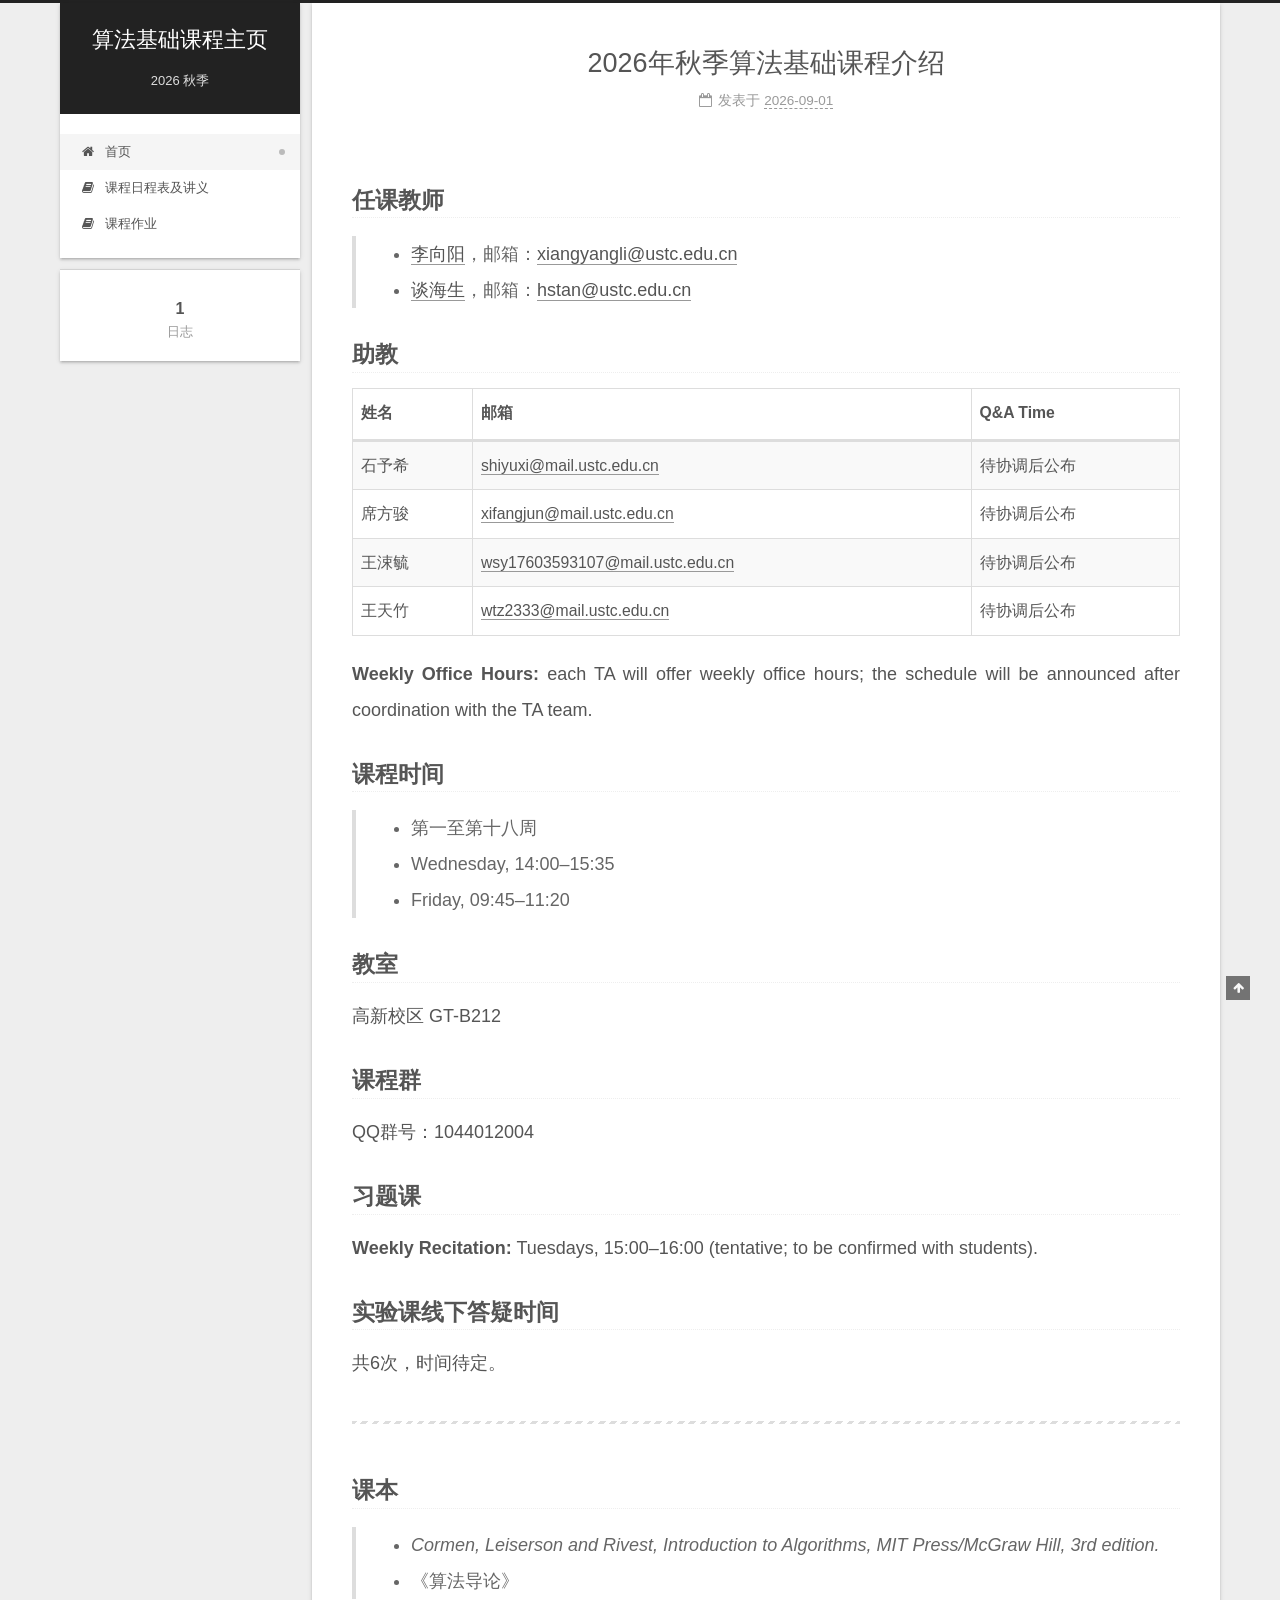
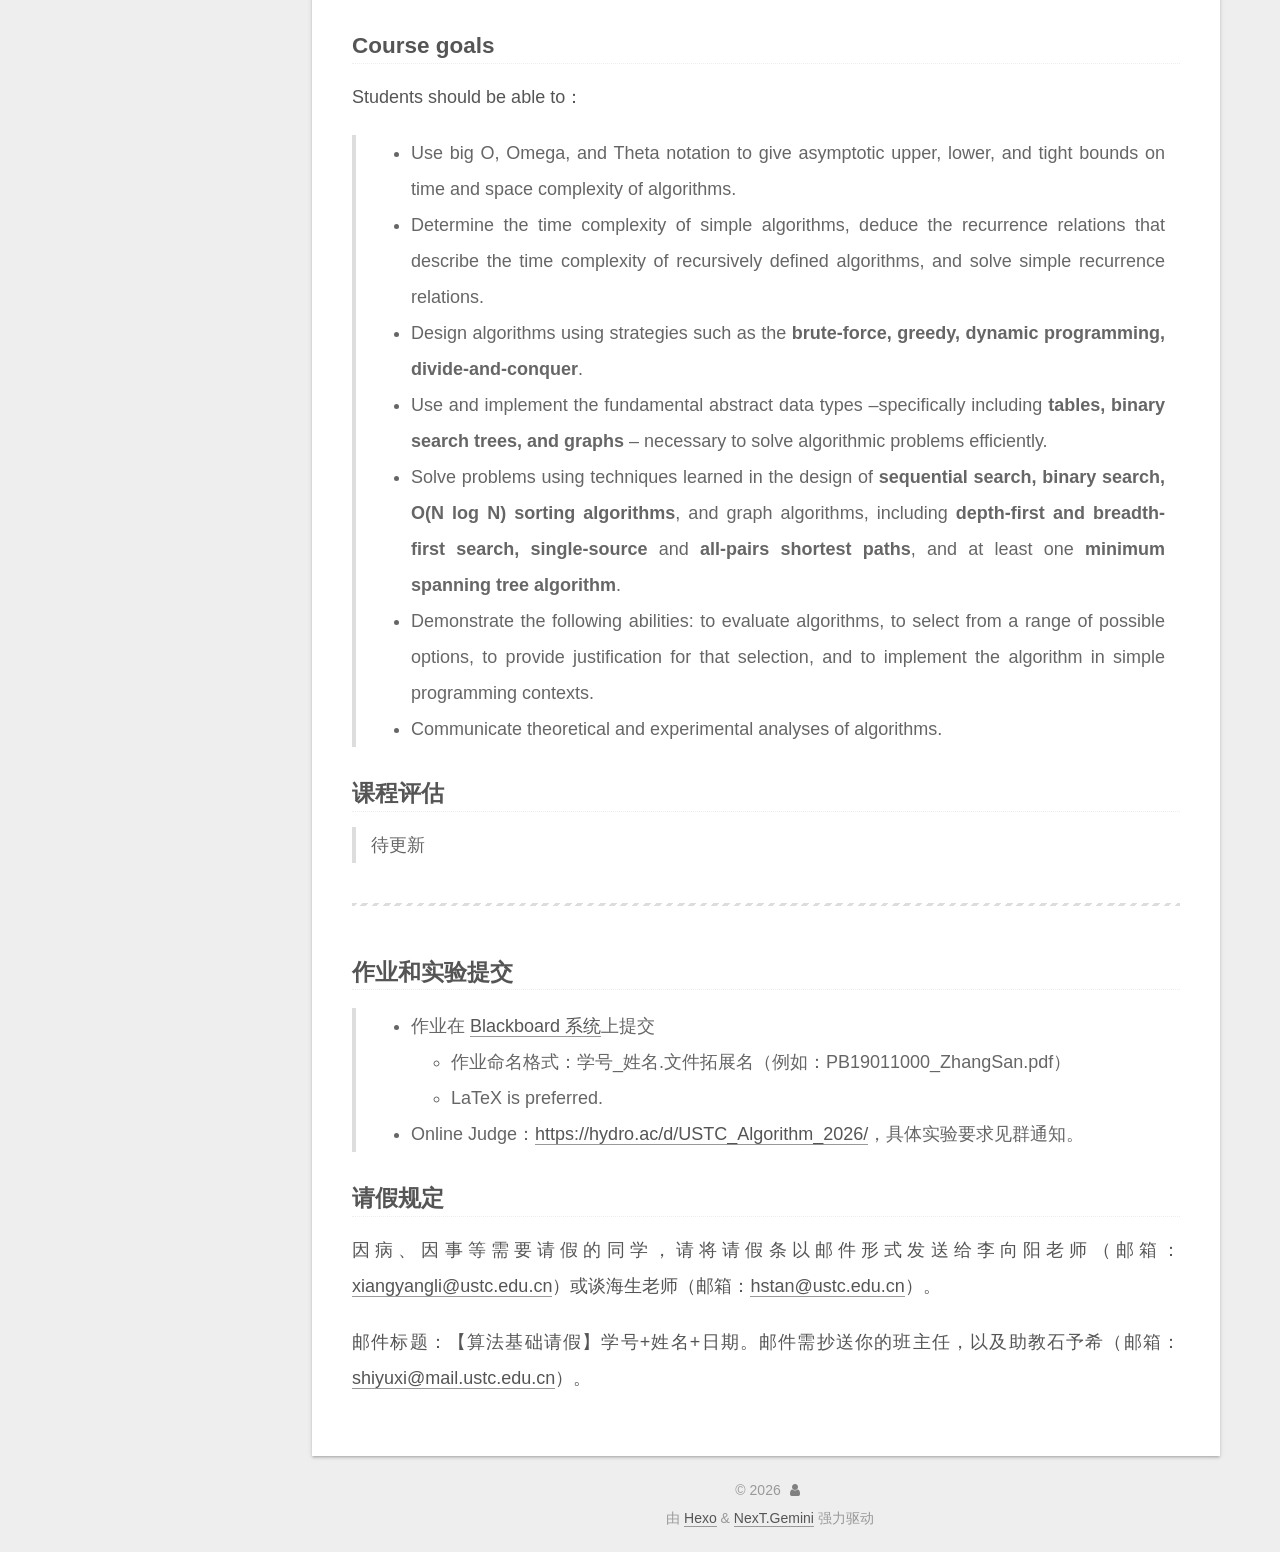
==== commit 9610e07c: "Update 2026 course information" ====
--- a/index.html
+++ b/index.html
@@ -190,17 +190,32 @@
 
       
           <h3 id="任课教师"><a href="#任课教师" class="headerlink" title="任课教师"></a>任课教师</h3><blockquote>
-<p>待更新</p>
+<ul>
+<li><a target="_blank" rel="noopener" href="http://staff.ustc.edu.cn/~xiangyangli/">李向阳</a>，邮箱：<a href="mailto:xiangyangli@ustc.edu.cn">xiangyangli@ustc.edu.cn</a></li>
+<li><a target="_blank" rel="noopener" href="http://staff.ustc.edu.cn/~hstan/research.html">谈海生</a>，邮箱：<a href="mailto:hstan@ustc.edu.cn">hstan@ustc.edu.cn</a></li>
+</ul>
 </blockquote>
 <h3 id="助教"><a href="#助教" class="headerlink" title="助教"></a>助教</h3><table>
 <thead><tr><th>姓名</th><th>邮箱</th><th>Q&amp;A Time</th></tr></thead>
-<tbody><tr><td colspan="3">待更新</td></tr></tbody>
+<tbody>
+<tr><td>石予希</td><td><a href="mailto:shiyuxi@mail.ustc.edu.cn">shiyuxi@mail.ustc.edu.cn</a></td><td>待协调后公布</td></tr>
+<tr><td>席方骏</td><td><a href="mailto:xifangjun@mail.ustc.edu.cn">xifangjun@mail.ustc.edu.cn</a></td><td>待协调后公布</td></tr>
+<tr><td>王涑毓</td><td><a href="mailto:wsy17603593107@mail.ustc.edu.cn">wsy17603593107@mail.ustc.edu.cn</a></td><td>待协调后公布</td></tr>
+<tr><td>王天竹</td><td><a href="mailto:wtz2333@mail.ustc.edu.cn">wtz2333@mail.ustc.edu.cn</a></td><td>待协调后公布</td></tr>
+</tbody>
 </table>
-<h3 id="课程时间"><a href="#课程时间" class="headerlink" title="课程时间"></a>课程时间</h3><blockquote><p>待更新</p></blockquote>
-<h3 id="教室"><a href="#教室" class="headerlink" title="教室"></a>教室</h3><p>待更新</p>
-<h3 id="课程群"><a href="#课程群" class="headerlink" title="课程群"></a>课程群</h3><p>待更新</p>
-<h3 id="习题课"><a href="#习题课" class="headerlink" title="习题课"></a>习题课</h3><p>待更新</p>
-<h3 id="实验课线下答疑时间"><a href="#实验课线下答疑时间" class="headerlink" title="实验课线下答疑时间"></a>实验课线下答疑时间</h3><p>待更新</p>
+<p><strong>Weekly Office Hours:</strong> each TA will offer weekly office hours; the schedule will be announced after coordination with the TA team.</p>
+<h3 id="课程时间"><a href="#课程时间" class="headerlink" title="课程时间"></a>课程时间</h3><blockquote>
+<ul>
+<li>第一至第十八周</li>
+<li>Wednesday, 14:00–15:35</li>
+<li>Friday, 09:45–11:20</li>
+</ul>
+</blockquote>
+<h3 id="教室"><a href="#教室" class="headerlink" title="教室"></a>教室</h3><p>高新校区 GT-B212</p>
+<h3 id="课程群"><a href="#课程群" class="headerlink" title="课程群"></a>课程群</h3><p>QQ群号：1044012004</p>
+<h3 id="习题课"><a href="#习题课" class="headerlink" title="习题课"></a>习题课</h3><p><strong>Weekly Recitation:</strong> Tuesdays, 15:00–16:00 (tentative; to be confirmed with students).</p>
+<h3 id="实验课线下答疑时间"><a href="#实验课线下答疑时间" class="headerlink" title="实验课线下答疑时间"></a>实验课线下答疑时间</h3><p>共6次，时间待定。</p>
 <hr>
 <h3 id="课本"><a href="#课本" class="headerlink" title="课本"></a>课本</h3><blockquote>
 <ul>
@@ -220,8 +235,18 @@
 </ul></blockquote>
 <h3 id="课程评估"><a href="#课程评估" class="headerlink" title="课程评估"></a>课程评估</h3><blockquote><p>待更新</p></blockquote>
 <hr>
-<h3 id="作业和实验提交"><a href="#作业和实验提交" class="headerlink" title="作业和实验提交"></a>作业和实验提交</h3><blockquote><p>待更新</p></blockquote>
-<h3 id="请假规定"><a href="#请假规定" class="headerlink" title="请假规定"></a>请假规定</h3><p>待更新</p>
+<h3 id="作业和实验提交"><a href="#作业和实验提交" class="headerlink" title="作业和实验提交"></a>作业和实验提交</h3><blockquote>
+<ul>
+<li>作业在 <a target="_blank" rel="noopener" href="https://www.bb.ustc.edu.cn/">Blackboard 系统</a>上提交<ul>
+<li>作业命名格式：学号_姓名.文件拓展名（例如：PB19011000_ZhangSan.pdf）</li>
+<li>LaTeX is preferred.</li>
+</ul>
+</li>
+<li>Online Judge：<a target="_blank" rel="noopener" href="https://hydro.ac/d/USTC_Algorithm_2026/">https://hydro.ac/d/USTC_Algorithm_2026/</a>，具体实验要求见群通知。</li>
+</ul>
+</blockquote>
+<h3 id="请假规定"><a href="#请假规定" class="headerlink" title="请假规定"></a>请假规定</h3><p>因病、因事等需要请假的同学，请将请假条以邮件形式发送给李向阳老师（邮箱：<a href="mailto:xiangyangli@ustc.edu.cn">xiangyangli@ustc.edu.cn</a>）或谈海生老师（邮箱：<a href="mailto:hstan@ustc.edu.cn">hstan@ustc.edu.cn</a>）。</p>
+<p>邮件标题：【算法基础请假】学号+姓名+日期。邮件需抄送你的班主任，以及助教石予希（邮箱：<a href="mailto:shiyuxi@mail.ustc.edu.cn">shiyuxi@mail.ustc.edu.cn</a>）。</p>
 
       
       
@@ -389,4 +414,3 @@
 
 </body>
 </html>
-
